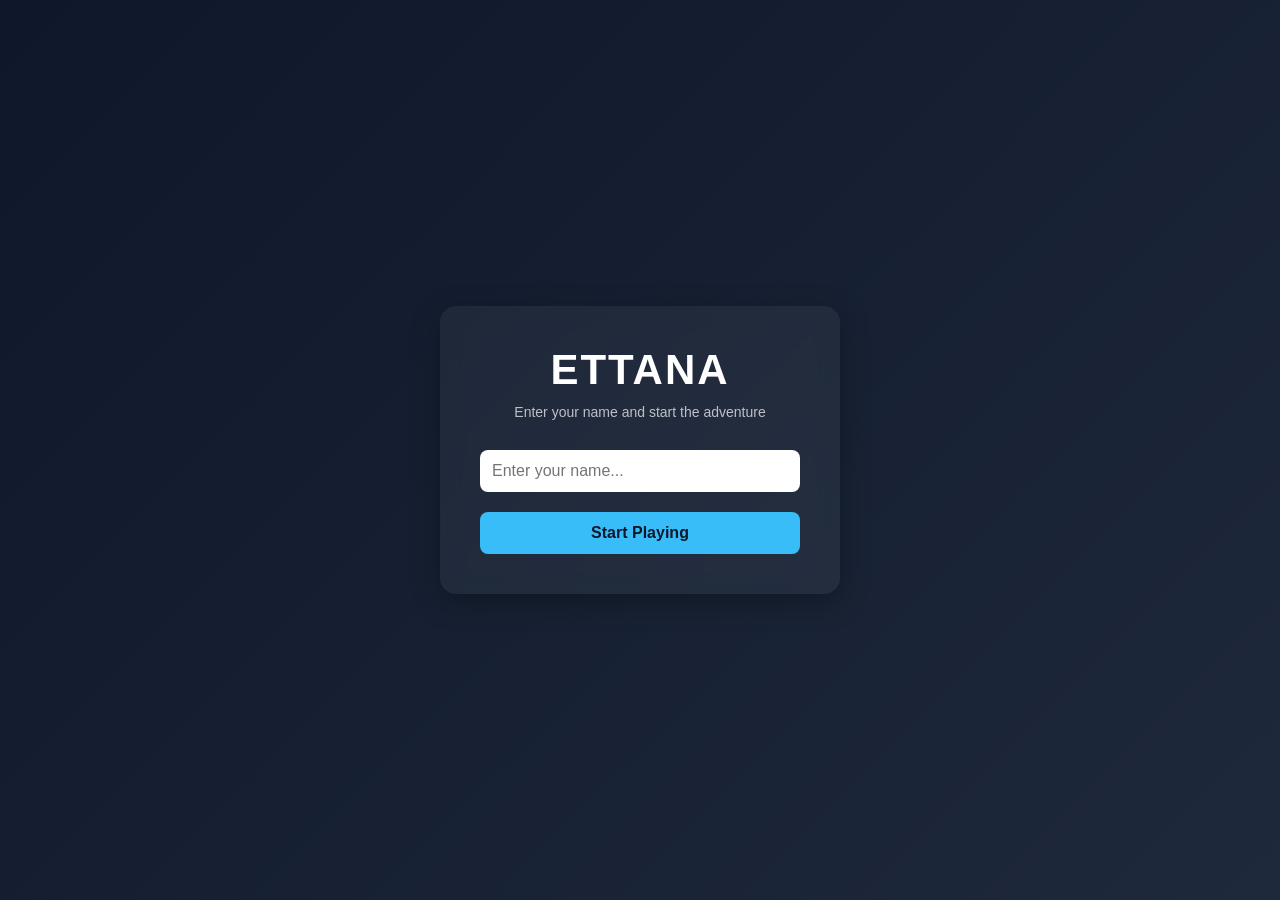
==== public/index.html @ 8f571fcc "Adds directory structure, Dockerfile, setup and hook" ====
<!DOCTYPE html>
<html lang="en">

<head>
  <meta charset="UTF-8" />
  <meta name="viewport" content="width=device-width, initial-scale=1.0" />
  <title>Ettana</title>

  <style>
    * {
      margin: 0;
      padding: 0;
      box-sizing: border-box;
      font-family: 'Segoe UI', Tahoma, Geneva, Verdana, sans-serif;
    }

    body {
      height: 100vh;
      display: flex;
      justify-content: center;
      align-items: center;
      background: linear-gradient(135deg, #0f172a, #1e293b);
      color: white;
    }

    .container {
      text-align: center;
      background: rgba(255, 255, 255, 0.05);
      padding: 40px;
      border-radius: 16px;
      backdrop-filter: blur(10px);
      box-shadow: 0 8px 30px rgba(0, 0, 0, 0.3);
      width: 90%;
      max-width: 400px;
    }

    .logo {
      font-size: 42px;
      font-weight: bold;
      margin-bottom: 10px;
      letter-spacing: 2px;
    }

    .tagline {
      font-size: 14px;
      opacity: 0.7;
      margin-bottom: 30px;
    }

    input {
      width: 100%;
      padding: 12px;
      border-radius: 8px;
      border: none;
      outline: none;
      margin-bottom: 20px;
      font-size: 16px;
    }

    button {
      width: 100%;
      padding: 12px;
      border-radius: 8px;
      border: none;
      background: #38bdf8;
      color: #0f172a;
      font-weight: bold;
      font-size: 16px;
      cursor: pointer;
      transition: all 0.2s ease;
    }

    button:hover {
      background: #0ea5e9;
      transform: translateY(-2px);
    }

    button:active {
      transform: scale(0.98);
    }
  </style>
</head>

<body>
  <div class="container">
    <div class="logo">ETTANA</div>
    <div class="tagline">Enter your name and start the adventure</div>

    <input type="text" placeholder="Enter your name..." id="playerName" />

    <button onclick="startGame()">Start Playing</button>
  </div>

  <script>
    function startGame() {
      const name = document.getElementById("playerName").value.trim();

      if (!name) {
        alert("Please enter your name!");
        return;
      }

      // Redirect or start game logic
      alert("Welcome to Ettana, " + name + "!");
      // window.location.href = "game.html";
    }
  </script>
</body>

</html>
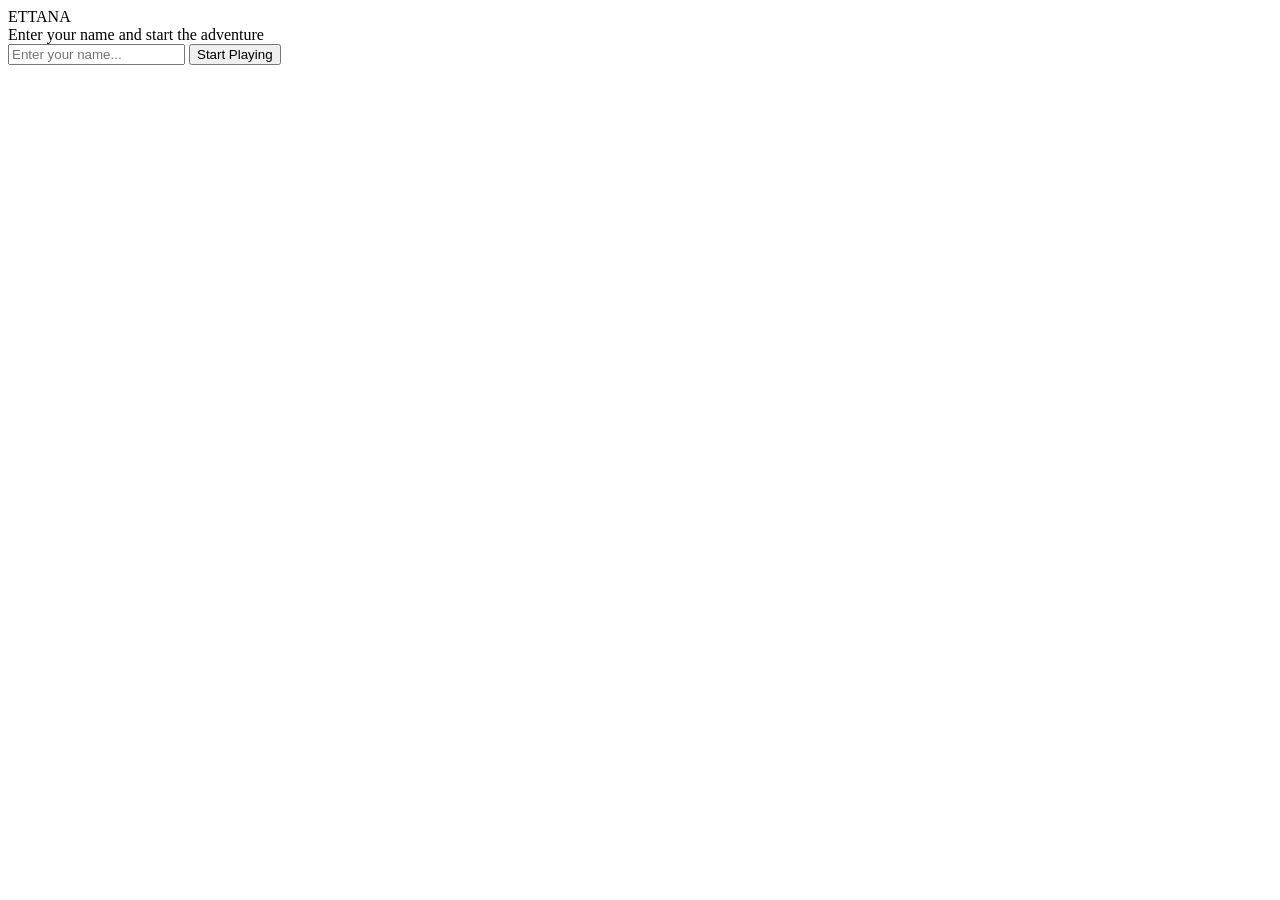
==== commit caf88181: "serves a static page" ====
--- a/public/index.html
+++ b/public/index.html
@@ -5,80 +5,8 @@
   <meta charset="UTF-8" />
   <meta name="viewport" content="width=device-width, initial-scale=1.0" />
   <title>Ettana</title>
-
-  <style>
-    * {
-      margin: 0;
-      padding: 0;
-      box-sizing: border-box;
-      font-family: 'Segoe UI', Tahoma, Geneva, Verdana, sans-serif;
-    }
-
-    body {
-      height: 100vh;
-      display: flex;
-      justify-content: center;
-      align-items: center;
-      background: linear-gradient(135deg, #0f172a, #1e293b);
-      color: white;
-    }
-
-    .container {
-      text-align: center;
-      background: rgba(255, 255, 255, 0.05);
-      padding: 40px;
-      border-radius: 16px;
-      backdrop-filter: blur(10px);
-      box-shadow: 0 8px 30px rgba(0, 0, 0, 0.3);
-      width: 90%;
-      max-width: 400px;
-    }
-
-    .logo {
-      font-size: 42px;
-      font-weight: bold;
-      margin-bottom: 10px;
-      letter-spacing: 2px;
-    }
-
-    .tagline {
-      font-size: 14px;
-      opacity: 0.7;
-      margin-bottom: 30px;
-    }
-
-    input {
-      width: 100%;
-      padding: 12px;
-      border-radius: 8px;
-      border: none;
-      outline: none;
-      margin-bottom: 20px;
-      font-size: 16px;
-    }
-
-    button {
-      width: 100%;
-      padding: 12px;
-      border-radius: 8px;
-      border: none;
-      background: #38bdf8;
-      color: #0f172a;
-      font-weight: bold;
-      font-size: 16px;
-      cursor: pointer;
-      transition: all 0.2s ease;
-    }
-
-    button:hover {
-      background: #0ea5e9;
-      transform: translateY(-2px);
-    }
-
-    button:active {
-      transform: scale(0.98);
-    }
-  </style>
+  <link rel="stylesheet" href="/styles/style.css">
+  <script type="module" src="/scripts/script.js"></script>
 </head>
 
 <body>
@@ -91,20 +19,7 @@
     <button onclick="startGame()">Start Playing</button>
   </div>
 
-  <script>
-    function startGame() {
-      const name = document.getElementById("playerName").value.trim();
 
-      if (!name) {
-        alert("Please enter your name!");
-        return;
-      }
-
-      // Redirect or start game logic
-      alert("Welcome to Ettana, " + name + "!");
-      // window.location.href = "game.html";
-    }
-  </script>
 </body>
 
 </html>
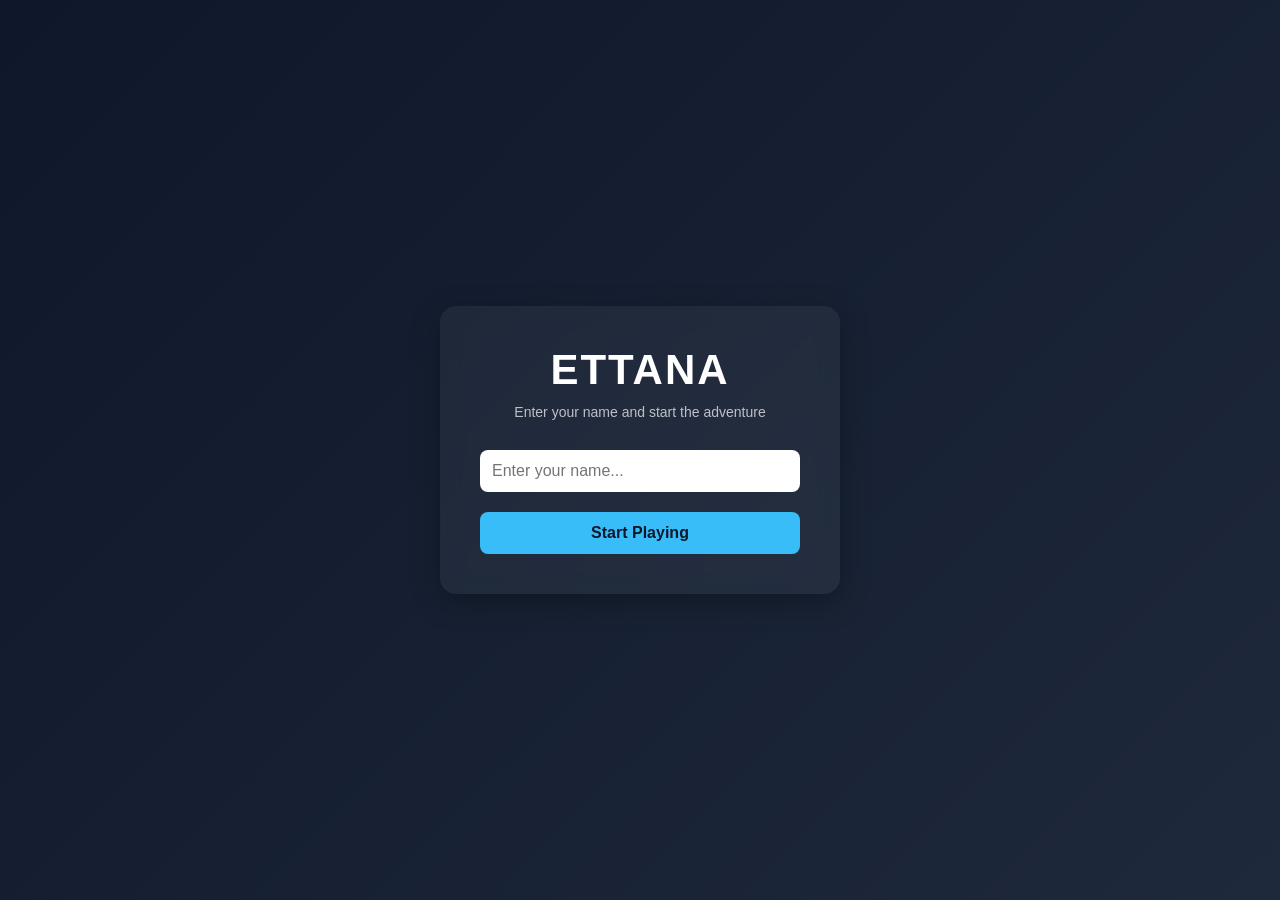
==== commit 8534e7fc: "[#34] | adds player UI & assets support | Ajoy/Sandip. * adds /assets mapping and player card templa" ====
--- a/public/index.html
+++ b/public/index.html
@@ -1,25 +1,92 @@
 <!DOCTYPE html>
 <html lang="en">
+  <head>
+    <meta charset="UTF-8" />
+    <meta name="viewport" content="width=device-width, initial-scale=1.0" />
+    <title>Ettana</title>
+    <style>
+      * {
+  margin: 0;
+  padding: 0;
+  box-sizing: border-box;
+  font-family: "Segoe UI", Tahoma, Geneva, Verdana, sans-serif;
+}
 
-<head>
-  <meta charset="UTF-8" />
-  <meta name="viewport" content="width=device-width, initial-scale=1.0" />
-  <title>Ettana</title>
-  <link rel="stylesheet" href="/styles/style.css">
-  <script type="module" src="/scripts/script.js"></script>
-</head>
+body {
+  height: 100vh;
+  display: flex;
+  justify-content: center;
+  align-items: center;
+  background: linear-gradient(135deg, #0f172a, #1e293b);
+  color: white;
+}
 
-<body>
-  <div class="container">
-    <div class="logo">ETTANA</div>
-    <div class="tagline">Enter your name and start the adventure</div>
+.container {
+  text-align: center;
+  background: rgba(255, 255, 255, 0.05);
+  padding: 40px;
+  border-radius: 16px;
+  backdrop-filter: blur(10px);
+  box-shadow: 0 8px 30px rgba(0, 0, 0, 0.3);
+  width: 90%;
+  max-width: 400px;
+}
 
-    <input type="text" placeholder="Enter your name..." id="playerName" />
+.logo {
+  font-size: 42px;
+  font-weight: bold;
+  margin-bottom: 10px;
+  letter-spacing: 2px;
+}
 
-    <button onclick="startGame()">Start Playing</button>
-  </div>
+.tagline {
+  font-size: 14px;
+  opacity: 0.7;
+  margin-bottom: 30px;
+}
 
+input {
+  width: 100%;
+  padding: 12px;
+  border-radius: 8px;
+  border: none;
+  outline: none;
+  margin-bottom: 20px;
+  font-size: 16px;
+}
 
-</body>
+button {
+  width: 100%;
+  padding: 12px;
+  border-radius: 8px;
+  border: none;
+  background: #38bdf8;
+  color: #0f172a;
+  font-weight: bold;
+  font-size: 16px;
+  cursor: pointer;
+  transition: all 0.2s ease;
+}
 
-</html>+button:hover {
+  background: #0ea5e9;
+  transform: translateY(-2px);
+}
+
+button:active {
+  transform: scale(0.98);
+}
+    </style>
+  </head>
+
+  <body>
+    <div class="container">
+      <div class="logo">ETTANA</div>
+      <div class="tagline">Enter your name and start the adventure</div>
+
+      <input type="text" placeholder="Enter your name..." id="playerName" />
+
+      <button onclick="startGame()">Start Playing</button>
+    </div>
+  </body>
+</html>
